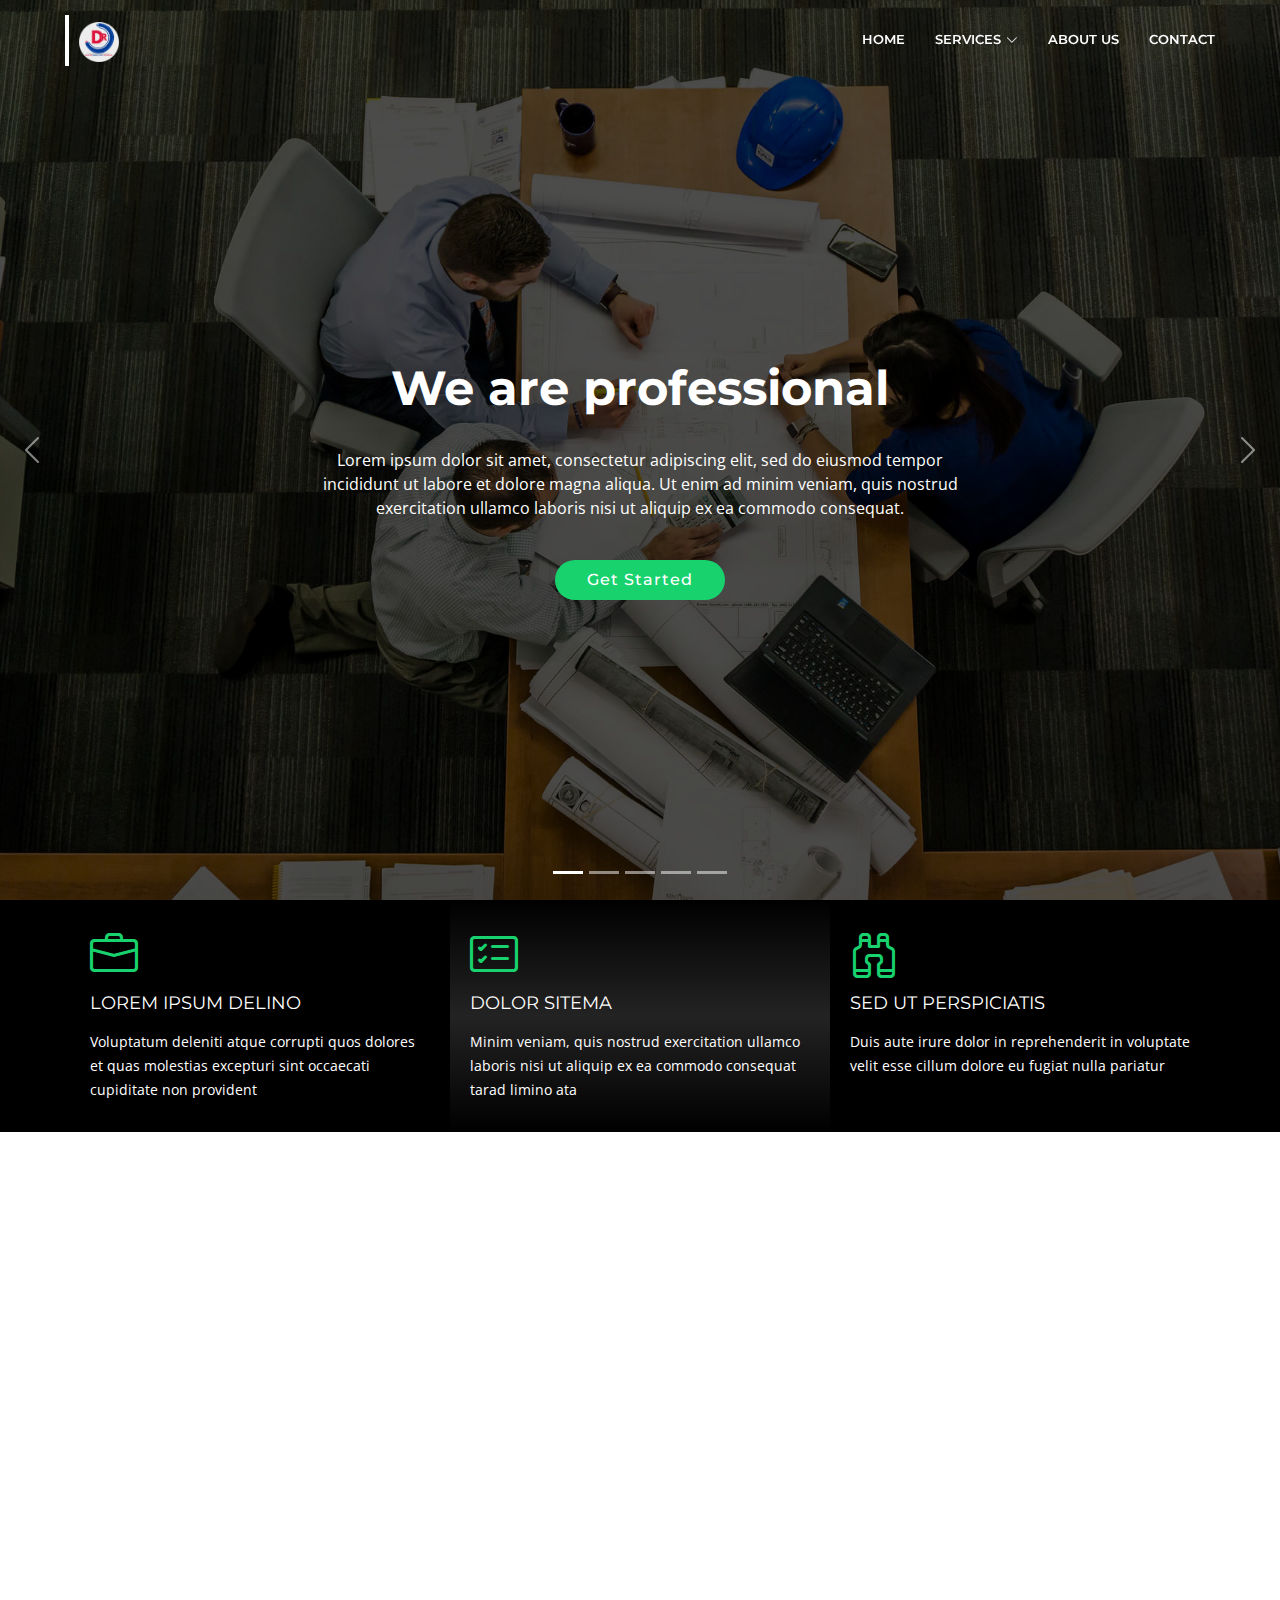
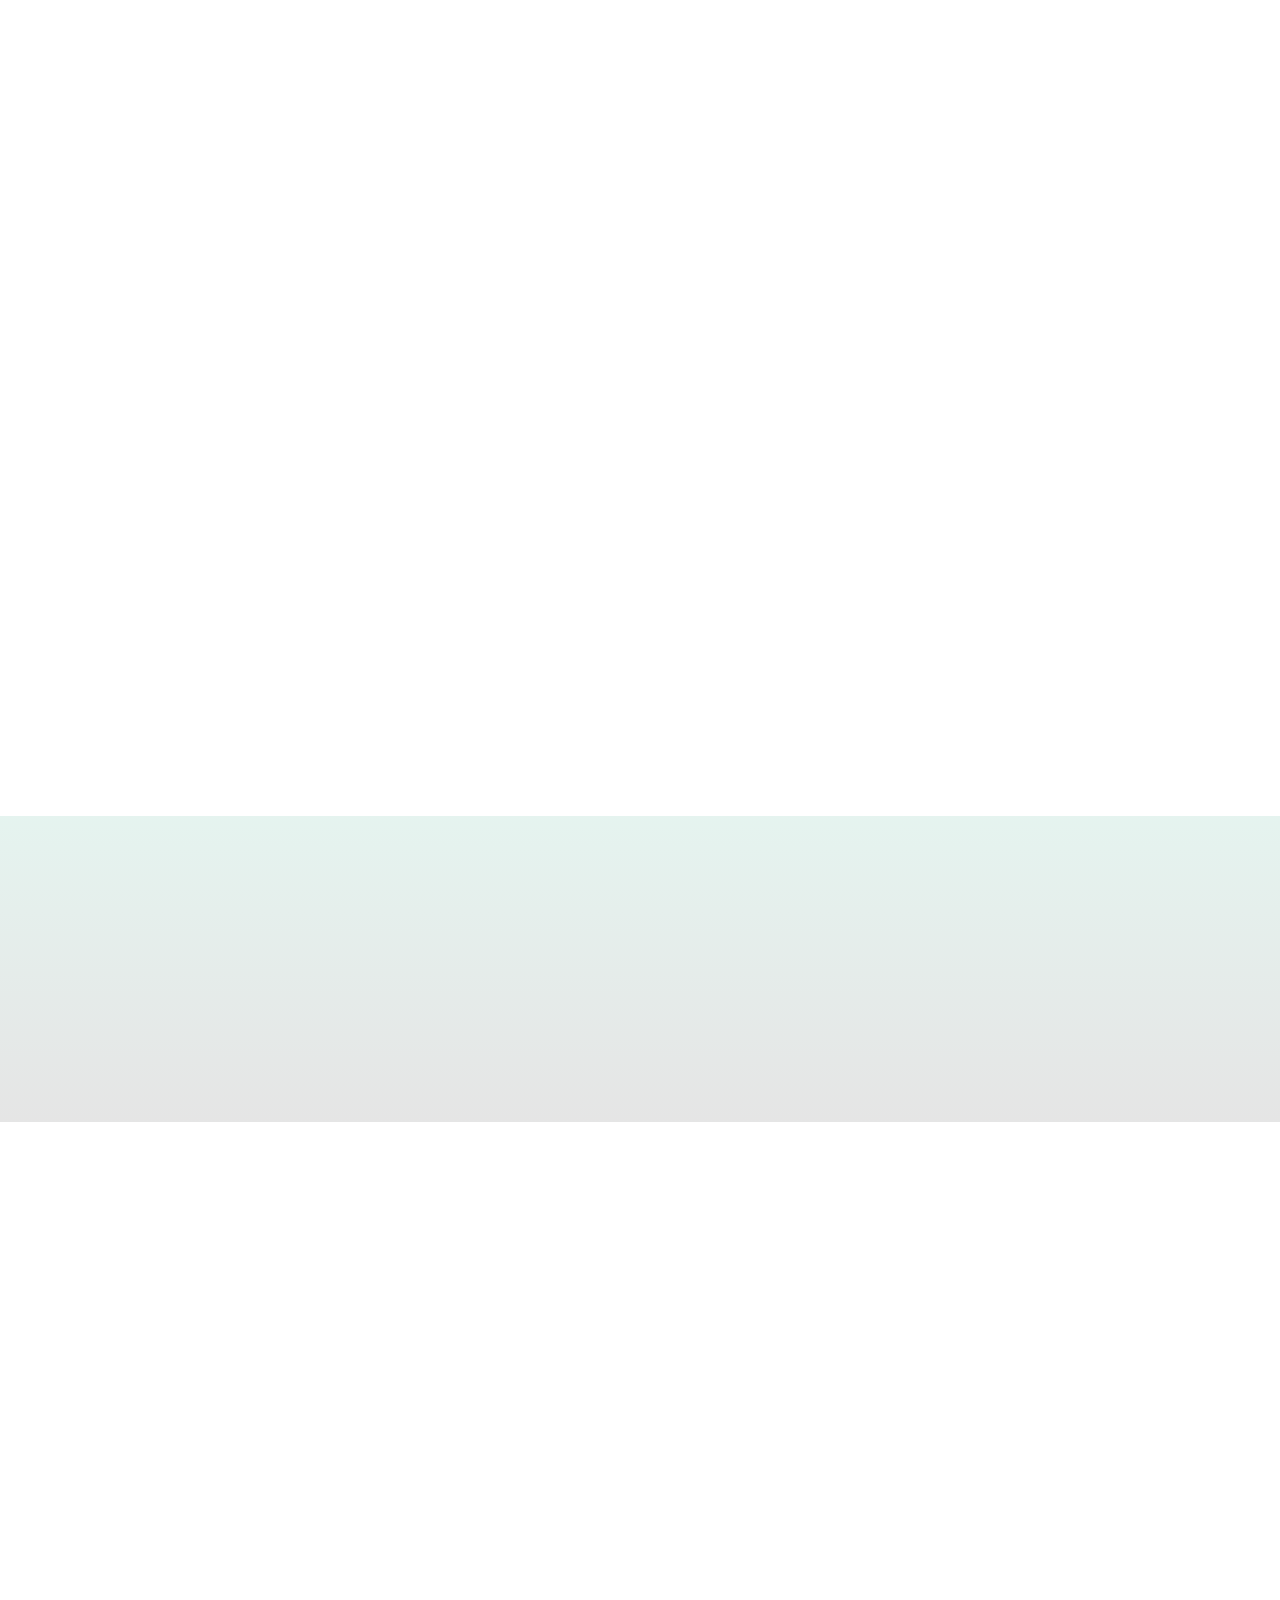
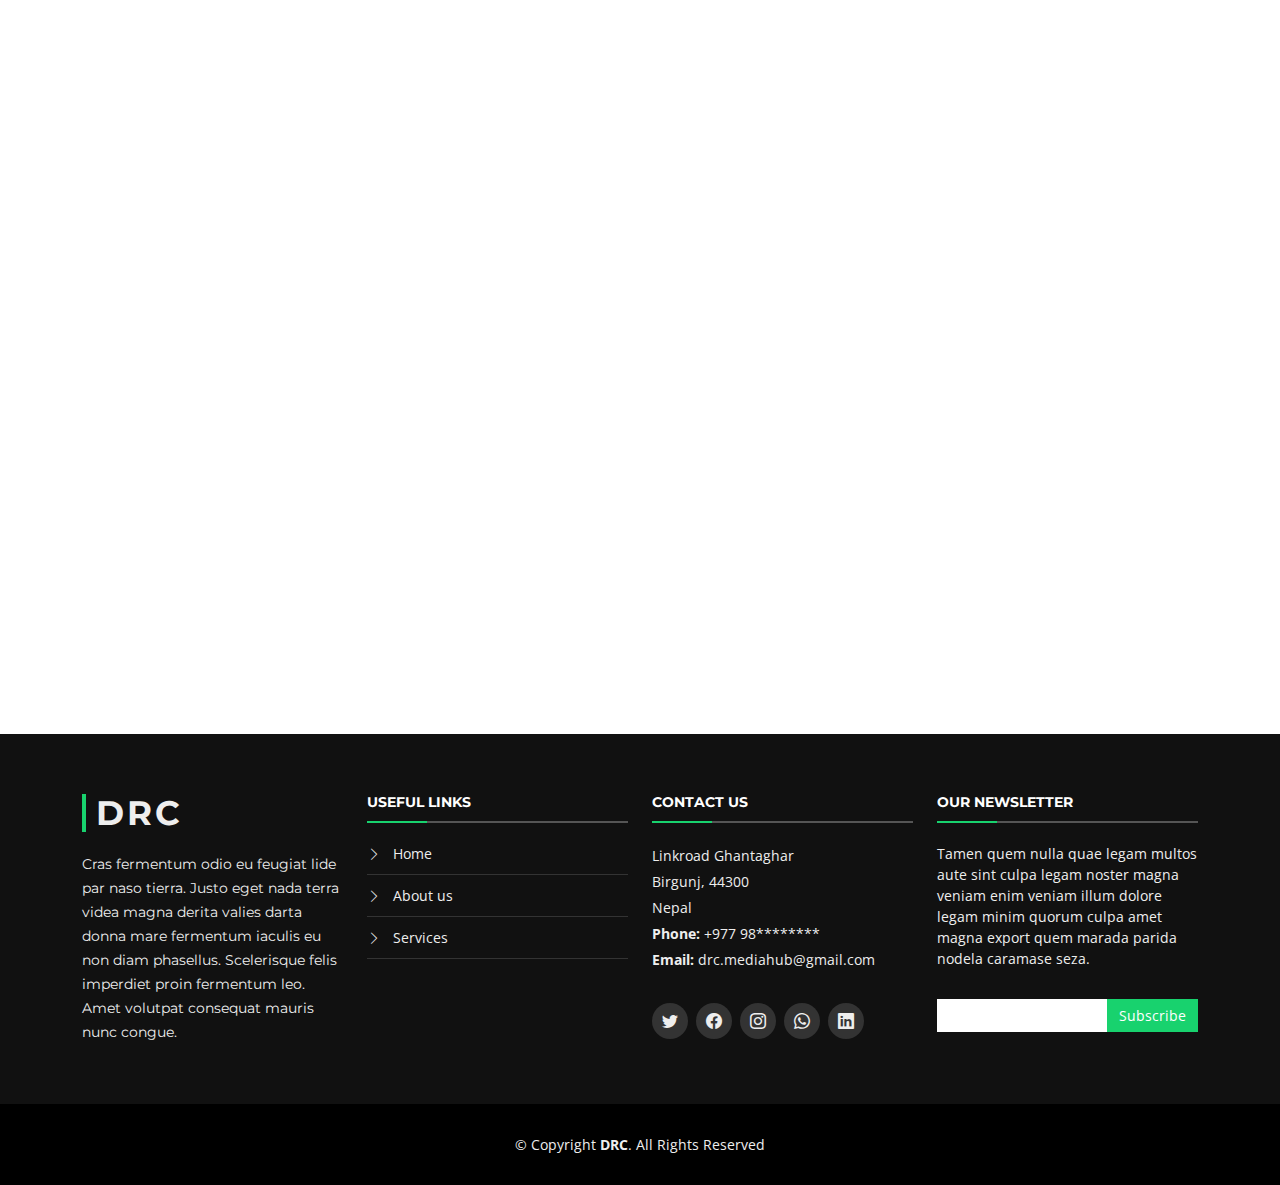
==== index.html @ 274c9d2c "update" ====
<!DOCTYPE html>
<html lang="en">

<head>
  <meta charset="utf-8">
  <meta content="width=device-width, initial-scale=1.0" name="viewport">

  <title>Digital Revolution Creation</title>
  <meta content="" name="description">
  <meta content="" name="keywords">

  <!-- Favicons -->
  <link href="assets/img/favicon.png" rel="icon">
  <link href="assets/img/apple-touch-icon.png" rel="apple-touch-icon">

  <!-- Google Fonts -->
  
  <link href="https://fonts.googleapis.com/css?family=Open+Sans:300,300i,400,400i,700,700i|Montserrat:300,400,500,700" rel="stylesheet">

  <!-- Vendor CSS Files -->
  <link href="assets/vendor/animate.css/animate.min.css" rel="stylesheet">
  <link href="assets/vendor/aos/aos.css" rel="stylesheet">
  <link href="assets/vendor/bootstrap/css/bootstrap.min.css" rel="stylesheet">
  <link href="assets/vendor/bootstrap-icons/bootstrap-icons.css" rel="stylesheet">
  <link href="assets/vendor/boxicons/css/boxicons.min.css" rel="stylesheet">
  <link href="assets/vendor/glightbox/css/glightbox.min.css" rel="stylesheet">
  <link href="assets/vendor/remixicon/remixicon.css" rel="stylesheet">
  <link href="assets/vendor/swiper/swiper-bundle.min.css" rel="stylesheet">

  <!-- Main CSS File -->
  <link href="assets/css/style.css" rel="stylesheet">

</head>

<body>

  <!-- ======= Header ======= -->
  <header id="header" class="fixed-top d-flex align-items-center header-transparent">
    <div class="container-fluid">

      <div class="row justify-content-center align-items-center">
        <div class="col-xl-11 d-flex align-items-center justify-content-between">
          <a href="index.html" class="logo"><img src="assets/img/logo.png" alt="" class="img-fluid"></a>

          <nav id="navbar" class="navbar">
            <ul>
              <li><a href="index.html">Home</a></li>
              <li class="dropdown"><a href="services.html"><span>Services</span> <i class="bi bi-chevron-down"></i></a>
                <ul>
                  <li><a href="Graphic.html">Graphic Designing</a></li>
                  <li><a href="web.html">Web Development</a></li>
                  <li><a href="digital.html">Digital Marketing</a></li>
                  <li><a href="seo.html">SEO</a></li>
                </ul>
              </li>
              <li><a href="about.html">About us</a></li>
              <li><a href="contact.html">Contact</a></li>
            </ul>
            <i class="bi bi-list mobile-nav-toggle"></i>
          </nav><!-- .navbar -->
        </div>
      </div>

    </div>
  </header><!-- End Header -->

  <!-- ======= Hero Section ======= -->
  <section id="hero">
    <div class="hero-container">
      <div id="heroCarousel" class="carousel slide carousel-fade" data-bs-ride="carousel" data-bs-interval="5000">

        <ol id="hero-carousel-indicators" class="carousel-indicators"></ol>

        <div class="carousel-inner" role="listbox">

          <div class="carousel-item active" style="background-image: url(assets/img/hero-carousel/1.jpg)">
            <div class="carousel-container">
              <div class="container">
                <h2 class="animate__animated animate__fadeInDown">We are professional</h2>
                <p class="animate__animated animate__fadeInUp">Lorem ipsum dolor sit amet, consectetur adipiscing elit, sed do eiusmod tempor incididunt ut labore et dolore magna aliqua. Ut enim ad minim veniam, quis nostrud exercitation ullamco laboris nisi ut aliquip ex ea commodo consequat.</p>
                <a href="#featured-services" class="btn-get-started scrollto animate__animated animate__fadeInUp">Get Started</a>
              </div>
            </div>
          </div>

          <div class="carousel-item" style="background-image: url(assets/img/hero-carousel/2.jpg)">
            <div class="carousel-container">
              <div class="container">
                <h2 class="animate__animated animate__fadeInDown">At vero eos et accusamus</h2>
                <p class="animate__animated animate__fadeInUp">Nam libero tempore, cum soluta nobis est eligendi optio cumque nihil impedit quo minus id quod maxime placeat facere possimus, omnis voluptas assumenda est, omnis dolor repellendus. Temporibus autem quibusdam et aut officiis debitis aut.</p>
                <a href="#featured-services" class="btn-get-started scrollto animate__animated animate__fadeInUp">Get Started</a>
              </div>
            </div>
          </div>

          <div class="carousel-item" style="background-image: url(assets/img/hero-carousel/3.jpg)">
            <div class="carousel-container">
              <div class="container">
                <h2 class="animate__animated animate__fadeInDown">Temporibus autem quibusdam</h2>
                <p class="animate__animated animate__fadeInUp">Beatae vitae dicta sunt explicabo. Nemo enim ipsam voluptatem quia voluptas sit aspernatur aut odit aut fugit, sed quia consequuntur magni dolores eos qui ratione voluptatem sequi nesciunt omnis iste natus error sit voluptatem accusantium.</p>
                <a href="#featured-services" class="btn-get-started scrollto animate__animated animate__fadeInUp">Get Started</a>
              </div>
            </div>
          </div>

          <div class="carousel-item" style="background-image: url(assets/img/hero-carousel/4.jpg)">
            <div class="carousel-container">
              <div class="container">
                <h2 class="animate__animated animate__fadeInDown">Nam libero tempore</h2>
                <p class="animate__animated animate__fadeInUp">Neque porro quisquam est, qui dolorem ipsum quia dolor sit amet, consectetur, adipisci velit, sed quia non numquam eius modi tempora incidunt ut labore et dolore magnam aliquam quaerat voluptatem. Ut enim ad minima veniam, quis nostrum.</p>
                <a href="#featured-services" class="btn-get-started scrollto animate__animated animate__fadeInUp">Get Started</a>
              </div>
            </div>
          </div>

          <div class="carousel-item" style="background-image: url(assets/img/hero-carousel/5.jpg)">
            <div class="carousel-container">
              <div class="container">
                <h2 class="animate__animated animate__fadeInDown">Magnam aliquam quaerat</h2>
                <p class="animate__animated animate__fadeInUp">Lorem ipsum dolor sit amet, consectetur adipiscing elit, sed do eiusmod tempor incididunt ut labore et dolore magna aliqua. Ut enim ad minim veniam, quis nostrud exercitation ullamco laboris nisi ut aliquip ex ea commodo consequat.</p>
                <a href="#featured-services" class="btn-get-started scrollto animate__animated animate__fadeInUp">Get Started</a>
              </div>
            </div>
          </div>

        </div>

        <a class="carousel-control-prev" href="#heroCarousel" role="button" data-bs-slide="prev">
          <span class="carousel-control-prev-icon bi bi-chevron-left" aria-hidden="true"></span>
        </a>

        <a class="carousel-control-next" href="#heroCarousel" role="button" data-bs-slide="next">
          <span class="carousel-control-next-icon bi bi-chevron-right" aria-hidden="true"></span>
        </a>

      </div>
    </div>
  </section><!-- End Hero Section -->

  <main id="main">

    <!-- ======= Featured Services Section Section ======= -->
    <section id="featured-services">
      <div class="container">
        <div class="row">

          <div class="col-lg-4 box">
            <i class="bi bi-briefcase"></i>
            <h4 class="title"><a href="">Lorem Ipsum Delino</a></h4>
            <p class="description">Voluptatum deleniti atque corrupti quos dolores et quas molestias excepturi sint occaecati cupiditate non provident</p>
          </div>

          <div class="col-lg-4 box box-bg">
            <i class="bi bi-card-checklist"></i>
            <h4 class="title"><a href="">Dolor Sitema</a></h4>
            <p class="description">Minim veniam, quis nostrud exercitation ullamco laboris nisi ut aliquip ex ea commodo consequat tarad limino ata</p>
          </div>

          <div class="col-lg-4 box">
            <i class="bi bi-binoculars"></i>
            <h4 class="title"><a href="">Sed ut perspiciatis</a></h4>
            <p class="description">Duis aute irure dolor in reprehenderit in voluptate velit esse cillum dolore eu fugiat nulla pariatur</p>
          </div>

        </div>
      </div>
    </section><!-- End Featured Services Section -->

 <!-- ======= Services Section ======= -->
 <section id="services">
  <div class="container" data-aos="fade-up">

    <header class="section-header wow fadeInUp">
      <h3>Services</h3>
      <p>Laudem latine persequeris id sed, ex fabulas delectus quo. No vel partiendo abhorreant vituperatoribus, ad pro quaestio laboramus. Ei ubique vivendum pro. At ius nisl accusam lorenta zanos paradigno tridexa panatarel.</p>
    </header>

    <div class="row">

      <div class="col-lg-4 col-md-6 box" data-aos="fade-up" data-aos-delay="100">
        <div class="icon"><i class="bi bi-briefcase"></i></div>
        <h4 class="title"><a href="">Lorem Ipsum</a></h4>
        <p class="description">Voluptatum deleniti atque corrupti quos dolores et quas molestias excepturi sint occaecati cupiditate non provident</p>
      </div>
      <div class="col-lg-4 col-md-6 box" data-aos="fade-up" data-aos-delay="200">
        <div class="icon"><i class="bi bi-card-checklist"></i></div>
        <h4 class="title"><a href="">Dolor Sitema</a></h4>
        <p class="description">Minim veniam, quis nostrud exercitation ullamco laboris nisi ut aliquip ex ea commodo consequat tarad limino ata</p>
      </div>
      <div class="col-lg-4 col-md-6 box" data-aos="fade-up" data-aos-delay="300">
        <div class="icon"><i class="bi bi-bar-chart"></i></div>
        <h4 class="title"><a href="">Sed ut perspiciatis</a></h4>
        <p class="description">Duis aute irure dolor in reprehenderit in voluptate velit esse cillum dolore eu fugiat nulla pariatur</p>
      </div>
      <div class="col-lg-4 col-md-6 box" data-aos="fade-up" data-aos-delay="200">
        <div class="icon"><i class="bi bi-binoculars"></i></div>
        <h4 class="title"><a href="">Magni Dolores</a></h4>
        <p class="description">Excepteur sint occaecat cupidatat non proident, sunt in culpa qui officia deserunt mollit anim id est laborum</p>
      </div>
      <div class="col-lg-4 col-md-6 box" data-aos="fade-up" data-aos-delay="300">
        <div class="icon"><i class="bi bi-brightness-high"></i></div>
        <h4 class="title"><a href="">Nemo Enim</a></h4>
        <p class="description">At vero eos et accusamus et iusto odio dignissimos ducimus qui blanditiis praesentium voluptatum deleniti atque</p>
      </div>
      <div class="col-lg-4 col-md-6 box" data-aos="fade-up" data-aos-delay="400">
        <div class="icon"><i class="bi bi-calendar4-week"></i></div>
        <h4 class="title"><a href="">Eiusmod Tempor</a></h4>
        <p class="description">Et harum quidem rerum facilis est et expedita distinctio. Nam libero tempore, cum soluta nobis est eligendi</p>
      </div>

    </div>

  </div>
</section><!-- End Services Section -->

    <!-- ======= About Us Section ======= -->
    <section id="about">
      <div class="container" data-aos="fade-up">

        <header class="section-header">
          <h3>About Us</h3>
          <p>Lorem ipsum dolor sit amet, consectetur adipiscing elit, sed do eiusmod tempor incididunt ut labore et dolore magna aliqua. Ut enim ad minim veniam, quis nostrud exercitation ullamco laboris nisi ut aliquip ex ea commodo consequat.</p>
        </header>

        <div class="row about-cols">

          <div class="col-md-4" data-aos="fade-up" data-aos-delay="100">
            <div class="about-col">
              <div class="img">
                <img src="assets/img/about-mission.jpg" alt="" class="img-fluid">
                <div class="icon"><i class="bi bi-bar-chart"></i></div>
              </div>
              <h2 class="title"><a href="#">Our Mission</a></h2>
              <p>
                Lorem ipsum dolor sit amet, consectetur elit, sed do eiusmod tempor ut labore et dolore magna aliqua. Ut enim ad minim veniam, quis nostrud exercitation ullamco laboris nisi ut aliquip ex ea commodo consequat.
              </p>
            </div>
          </div>

          <div class="col-md-4" data-aos="fade-up" data-aos-delay="200">
            <div class="about-col">
              <div class="img">
                <img src="assets/img/about-plan.jpg" alt="" class="img-fluid">
                <div class="icon"><i class="bi bi-brightness-high"></i></div>
              </div>
              <h2 class="title"><a href="#">Our Plan</a></h2>
              <p>
                Sed ut perspiciatis unde omnis iste natus error sit voluptatem doloremque laudantium, totam rem aperiam, eaque ipsa quae ab illo inventore veritatis et quasi architecto beatae vitae dicta sunt explicabo.
              </p>
            </div>
          </div>

          <div class="col-md-4" data-aos="fade-up" data-aos-delay="300">
            <div class="about-col">
              <div class="img">
                <img src="assets/img/about-vision.jpg" alt="" class="img-fluid">
                <div class="icon"><i class="bi bi-calendar4-week"></i></div>
              </div>
              <h2 class="title"><a href="#">Our Vision</a></h2>
              <p>
                Nemo enim ipsam voluptatem quia voluptas sit aut odit aut fugit, sed quia magni dolores eos qui ratione voluptatem sequi nesciunt Neque porro quisquam est, qui dolorem ipsum quia dolor sit amet.
              </p>
            </div>
          </div>

        </div>

      </div>
    </section><!-- End About Us Section -->


    <!-- ======= Call To Action Section ======= -->
    <section id="call-to-action">
      <div class="container text-center" data-aos="zoom-in">
        <h3>Call To Action</h3>
        <p> Duis aute irure dolor in reprehenderit in voluptate velit esse cillum dolore eu fugiat nulla pariatur. Excepteur sint occaecat cupidatat non proident, sunt in culpa qui officia deserunt mollit anim id est laborum.</p>
        <a class="cta-btn" href="#footer">Call To Action</a>
      </div>
    </section><!-- End Call To Action Section -->

  <!-- ======= Platform We work on ======= -->
    <section id="clients">
      <div class="container" data-aos="zoom-in">

        <header class="section-header">
          <h3>Platforms We Work on</h3>
        </header>

        <div class="clients-slider swiper">
          <div class="swiper-wrapper align-items-center">
            <div class="swiper-slide"><img src="assets/img/clients/client-1.png" class="img-fluid" alt=""></div>
            <div class="swiper-slide"><img src="assets/img/clients/client-2.png" class="img-fluid" alt=""></div>
            <div class="swiper-slide"><img src="assets/img/clients/client-3.png" class="img-fluid" alt=""></div>
            <div class="swiper-slide"><img src="assets/img/clients/client-4.png" class="img-fluid" alt=""></div>
            <div class="swiper-slide"><img src="assets/img/clients/client-5.png" class="img-fluid" alt=""></div>
            <div class="swiper-slide"><img src="assets/img/clients/client-6.png" class="img-fluid" alt=""></div>
            <div class="swiper-slide"><img src="assets/img/clients/client-7.png" class="img-fluid" alt=""></div>
            <div class="swiper-slide"><img src="assets/img/clients/client-8.png" class="img-fluid" alt=""></div>
          </div>
          <div class="swiper-pagination"></div>
        </div>

      </div>
    </section><!-- End Platform We work on -->

  
 <!-- ======= Contact Section ======= -->
 <section id="contact" class="contact">
  <div class="container" data-aos="fade-up">

    <div class="section-header">
      <h3>Contact</h3>
      <p>Magnam dolores commodi suscipit. Necessitatibus eius consequatur ex aliquid fuga eum quidem. Sit sint consectetur velit. Quisquam quos quisquam cupiditate. Et nemo qui impedit suscipit alias ea. Quia fugiat sit in iste officiis commodi quidem hic quas.</p>
    </div>

    <div class="row">

      <div class="col-lg-5 d-flex align-items-stretch">
        <div class="info">
          <div class="address">
            <i class="bi bi-geo-alt"></i>
            <h4>Location:</h4>
            <p>A108 Adam Street, New York, NY 535022</p>
          </div>

          <div class="email">
            <i class="bi bi-envelope"></i>
            <h4>Email:</h4>
            <p>info@example.com</p>
          </div>

          <div class="phone">
            <i class="bi bi-phone"></i>
            <h4>Call:</h4>
            <p>+1 5589 55488 55s</p>
          </div>

          <iframe src="https://maps.google.com/maps?q=birgunj&t=&z=13&ie=UTF8&iwloc=&output=embed" frameborder="0" style="border:0; width: 100%; height: 290px;" allowfullscreen></iframe>
        </div>

      </div>

      <div class="col-lg-7 mt-5 mt-lg-0 d-flex align-items-stretch">
        <form action="forms/contact.php" method="post" role="form" class="php-email-form">
          <div class="row">
            <div class="form-group col-md-6">
              <label for="name">Your Name</label>
              <input type="text" name="name" class="form-control" id="name" required>
            </div>
            <div class="form-group col-md-6">
              <label for="name">Your Email</label>
              <input type="email" class="form-control" name="email" id="email" required>
            </div>
          </div>
          <div class="form-group">
            <label for="name">Subject</label>
            <input type="text" class="form-control" name="subject" id="subject" required>
          </div>
          <div class="form-group">
            <label for="name">Message</label>
            <textarea class="form-control" name="message" rows="10" required></textarea>
          </div>
          <div class="my-3">
            <div class="loading">Loading</div>
            <div class="error-message"></div>
            <div class="sent-message">Your message has been sent. Thank you!</div>
          </div>
          <div class="text-center"><button type="submit">Send Message</button></div>
        </form>
      </div>

    </div>

  </div>
</section><!-- End Contact Section -->
  </main><!-- End #main -->

  <!-- ======= Footer ======= -->
  <footer id="footer">
    <div class="footer-top">
      <div class="container">
        <div class="row">

          <div class="col-lg-3 col-md-6 footer-info">
            <h3>DRC</h3>
            <p>Cras fermentum odio eu feugiat lide par naso tierra. Justo eget nada terra videa magna derita valies darta donna mare fermentum iaculis eu non diam phasellus. Scelerisque felis imperdiet proin fermentum leo. Amet volutpat consequat mauris nunc congue.</p>
          </div>

          <div class="col-lg-3 col-md-6 footer-links">
            <h4>Useful Links</h4>
            <ul>
              <li><i class="bi bi-chevron-right"></i> <a href="#">Home</a></li>
              <li><i class="bi bi-chevron-right"></i> <a href="#">About us</a></li>
              <li><i class="bi bi-chevron-right"></i> <a href="#">Services</a></li>
            </ul>
          </div>

          <div class="col-lg-3 col-md-6 footer-contact">
            <h4>Contact Us</h4>
            <p>
              Linkroad Ghantaghar <br>
              Birgunj,  44300<br>
              Nepal <br>
              <strong>Phone:</strong> +977 98********<br>
              <strong>Email:</strong> drc.mediahub@gmail.com<br>
            </p>

            <div class="social-links">
              <a href="#" class="twitter"><i class="bi bi-twitter"></i></a>
              <a href="#" class="facebook"><i class="bi bi-facebook"></i></a>
              <a href="#" class="instagram"><i class="bi bi-instagram"></i></a>
              <a href="#" class="whatsapp"><i class="bi bi-whatsapp"></i></a>
              <a href="#" class="linkedin"><i class="bi bi-linkedin"></i></a>
            </div>

          </div>

          <div class="col-lg-3 col-md-6 footer-newsletter">
            <h4>Our Newsletter</h4>
            <p>Tamen quem nulla quae legam multos aute sint culpa legam noster magna veniam enim veniam illum dolore legam minim quorum culpa amet magna export quem marada parida nodela caramase seza.</p>
            <form action="" method="post">
              <input type="email" name="email"><input type="submit" value="Subscribe">
            </form>
          </div>

        </div>
      </div>
    </div>

    <div class="container">
      <div class="copyright">
        &copy; Copyright <strong>DRC</strong>. All Rights Reserved
      </div>
    </div>
  </footer><!-- End Footer -->

  <a href="#" class="back-to-top d-flex align-items-center justify-content-center"><i class="bi bi-arrow-up-short"></i></a>
  <!-- Uncomment below i you want to use a preloader -->
  <!-- <div id="preloader"></div> -->

  <!-- Vendor JS Files -->
  <script src="assets/vendor/purecounter/purecounter.js"></script>
  <script src="assets/vendor/aos/aos.js"></script>
  <script src="assets/vendor/bootstrap/js/bootstrap.bundle.min.js"></script>
  <script src="assets/vendor/glightbox/js/glightbox.min.js"></script>
  <script src="assets/vendor/isotope-layout/isotope.pkgd.min.js"></script>
  <script src="assets/vendor/swiper/swiper-bundle.min.js"></script>
  <script src="assets/vendor/waypoints/noframework.waypoints.js"></script>
  <script src="assets/vendor/php-email-form/validate.js"></script>

  <!--  Main JS File -->
  <script src="assets/js/main.js"></script>

</body>

</html>
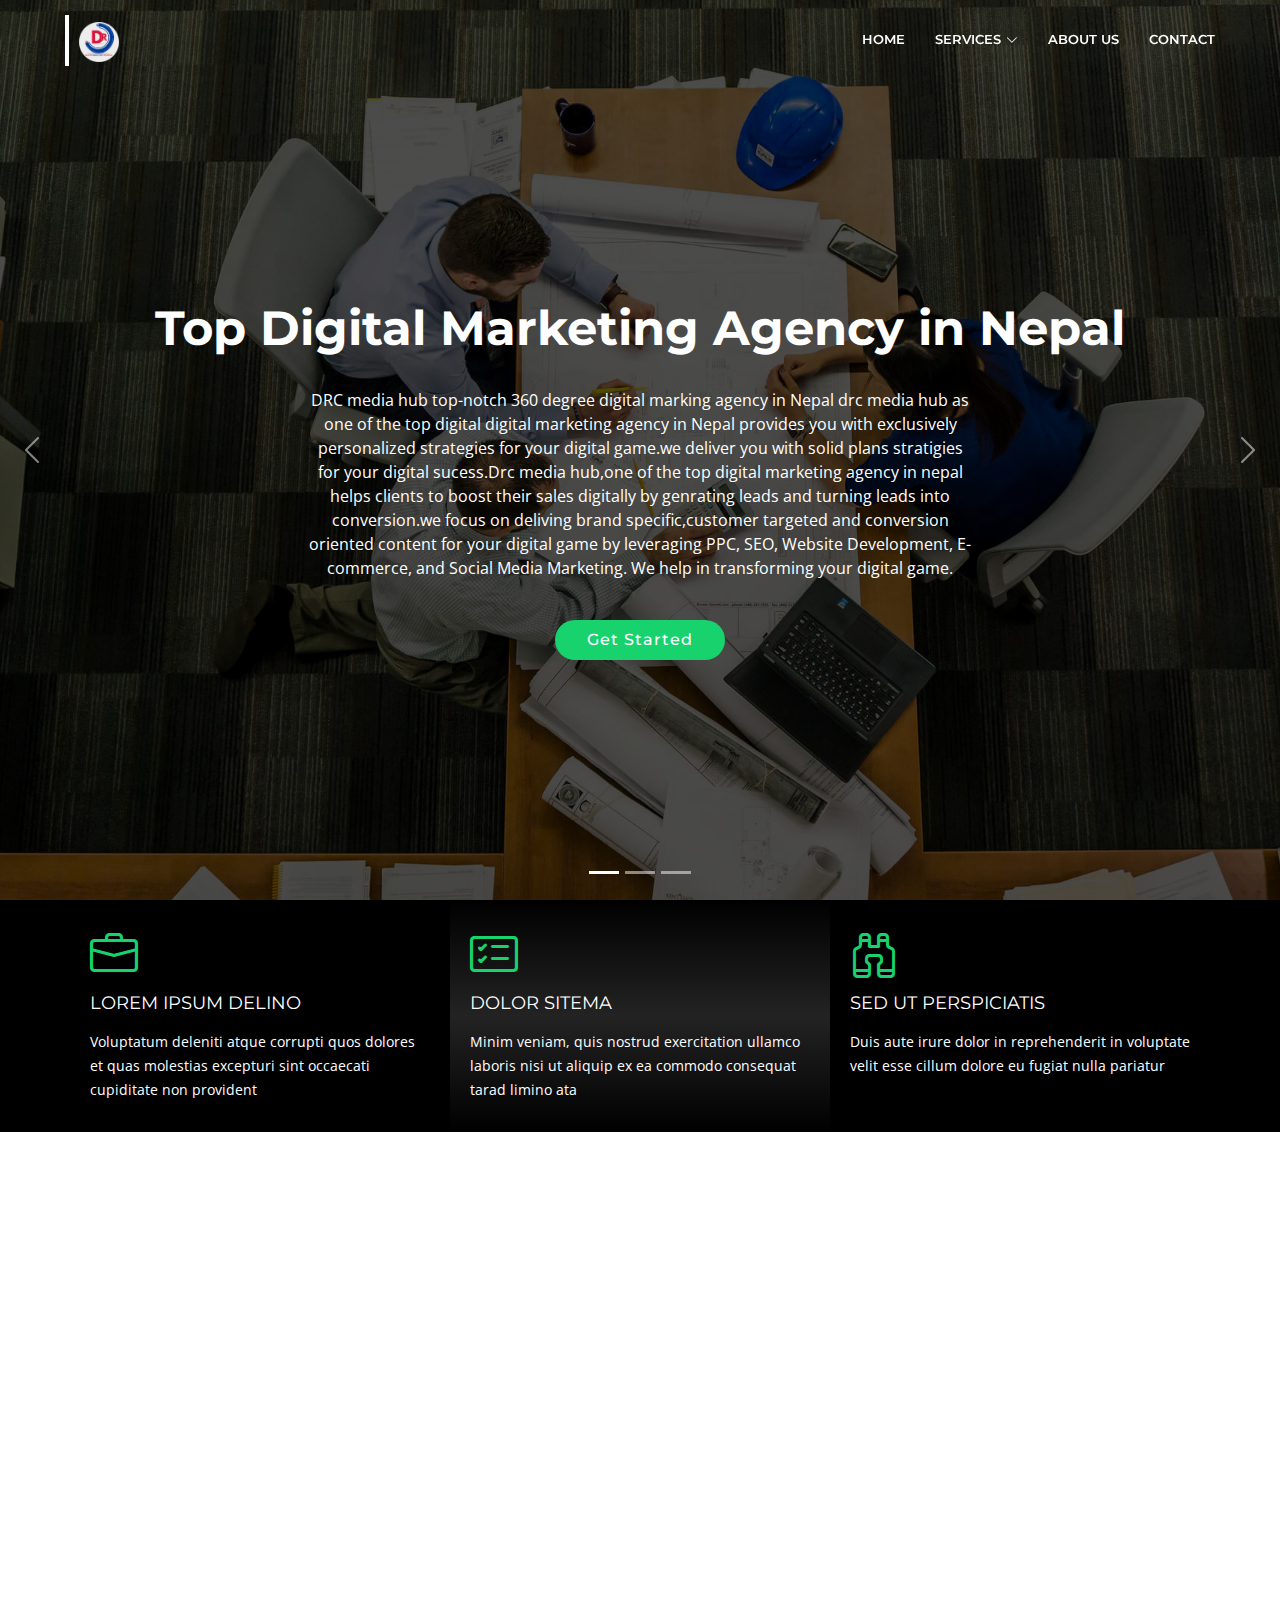
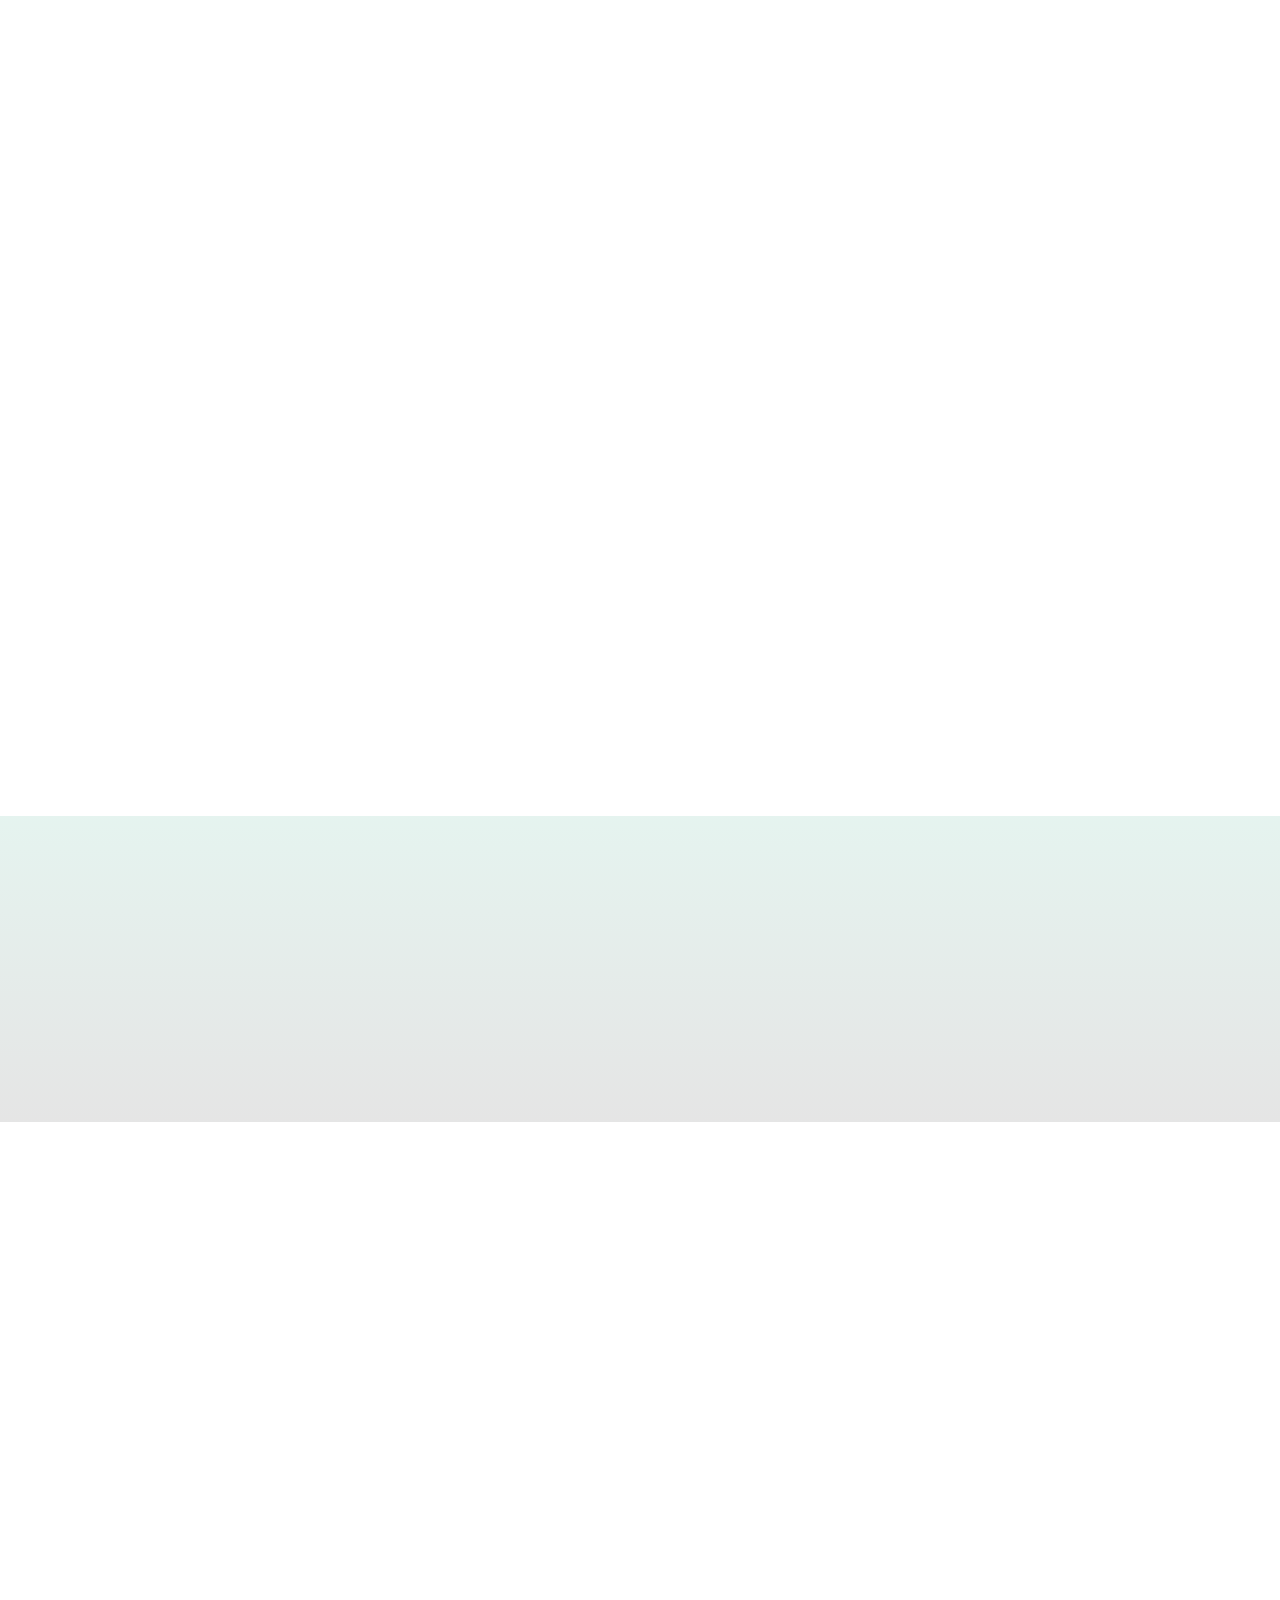
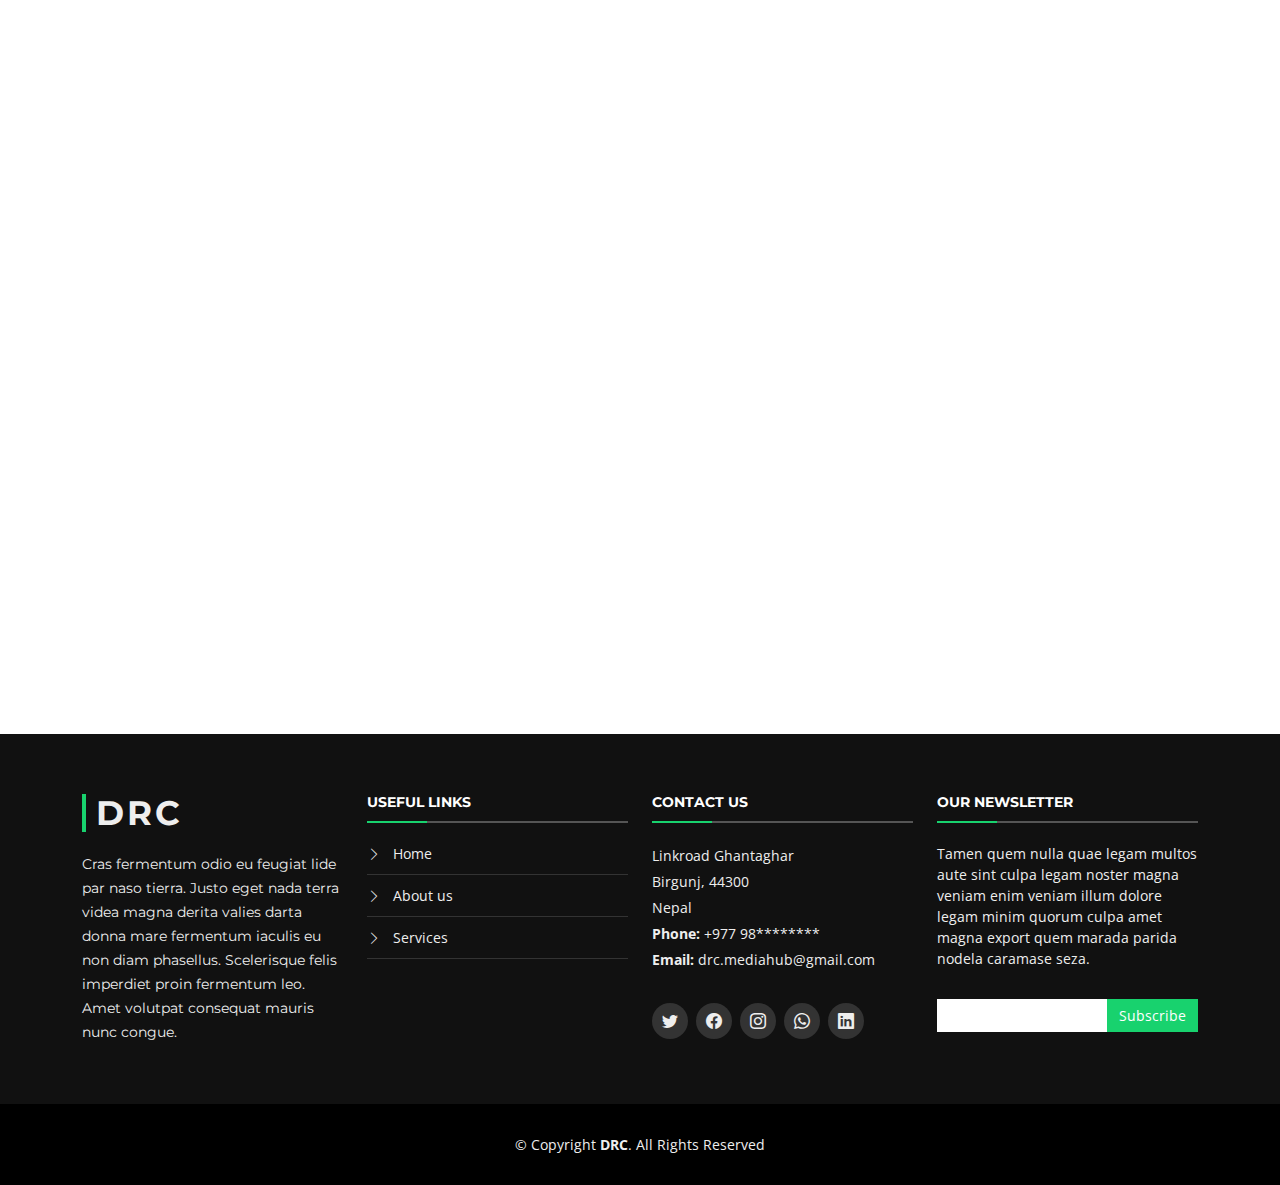
==== commit c2a6742c: "update" ====
--- a/index.html
+++ b/index.html
@@ -76,8 +76,8 @@
           <div class="carousel-item active" style="background-image: url(assets/img/hero-carousel/1.jpg)">
             <div class="carousel-container">
               <div class="container">
-                <h2 class="animate__animated animate__fadeInDown">We are professional</h2>
-                <p class="animate__animated animate__fadeInUp">Lorem ipsum dolor sit amet, consectetur adipiscing elit, sed do eiusmod tempor incididunt ut labore et dolore magna aliqua. Ut enim ad minim veniam, quis nostrud exercitation ullamco laboris nisi ut aliquip ex ea commodo consequat.</p>
+                <h2 class="animate__animated animate__fadeInDown">Top Digital Marketing Agency in Nepal</h2>
+                <p class="animate__animated animate__fadeInUp">DRC media hub top-notch 360 degree digital marking agency in Nepal drc media hub as one of the top digital digital marketing agency in Nepal provides you with exclusively personalized strategies for your digital game.we deliver you with solid plans stratigies for your digital sucess.Drc media hub,one of the top digital marketing agency in nepal helps clients to boost their sales digitally by genrating leads and turning leads into conversion.we focus on deliving brand specific,customer targeted and conversion oriented content for your digital game by leveraging PPC, SEO, Website Development, E-commerce, and Social Media Marketing. We help in transforming your digital game.</p>
                 <a href="#featured-services" class="btn-get-started scrollto animate__animated animate__fadeInUp">Get Started</a>
               </div>
             </div>
@@ -102,27 +102,6 @@
               </div>
             </div>
           </div>
-
-          <div class="carousel-item" style="background-image: url(assets/img/hero-carousel/4.jpg)">
-            <div class="carousel-container">
-              <div class="container">
-                <h2 class="animate__animated animate__fadeInDown">Nam libero tempore</h2>
-                <p class="animate__animated animate__fadeInUp">Neque porro quisquam est, qui dolorem ipsum quia dolor sit amet, consectetur, adipisci velit, sed quia non numquam eius modi tempora incidunt ut labore et dolore magnam aliquam quaerat voluptatem. Ut enim ad minima veniam, quis nostrum.</p>
-                <a href="#featured-services" class="btn-get-started scrollto animate__animated animate__fadeInUp">Get Started</a>
-              </div>
-            </div>
-          </div>
-
-          <div class="carousel-item" style="background-image: url(assets/img/hero-carousel/5.jpg)">
-            <div class="carousel-container">
-              <div class="container">
-                <h2 class="animate__animated animate__fadeInDown">Magnam aliquam quaerat</h2>
-                <p class="animate__animated animate__fadeInUp">Lorem ipsum dolor sit amet, consectetur adipiscing elit, sed do eiusmod tempor incididunt ut labore et dolore magna aliqua. Ut enim ad minim veniam, quis nostrud exercitation ullamco laboris nisi ut aliquip ex ea commodo consequat.</p>
-                <a href="#featured-services" class="btn-get-started scrollto animate__animated animate__fadeInUp">Get Started</a>
-              </div>
-            </div>
-          </div>
-
         </div>
 
         <a class="carousel-control-prev" href="#heroCarousel" role="button" data-bs-slide="prev">
@@ -179,8 +158,8 @@
 
       <div class="col-lg-4 col-md-6 box" data-aos="fade-up" data-aos-delay="100">
         <div class="icon"><i class="bi bi-briefcase"></i></div>
-        <h4 class="title"><a href="">Lorem Ipsum</a></h4>
-        <p class="description">Voluptatum deleniti atque corrupti quos dolores et quas molestias excepturi sint occaecati cupiditate non provident</p>
+        <h4 class="title"><a href="">social media marketing</a></h4>
+        <p class="description">we create and manage top notch social media marketing campaings that your audience cant get scroll past.</p>
       </div>
       <div class="col-lg-4 col-md-6 box" data-aos="fade-up" data-aos-delay="200">
         <div class="icon"><i class="bi bi-card-checklist"></i></div>
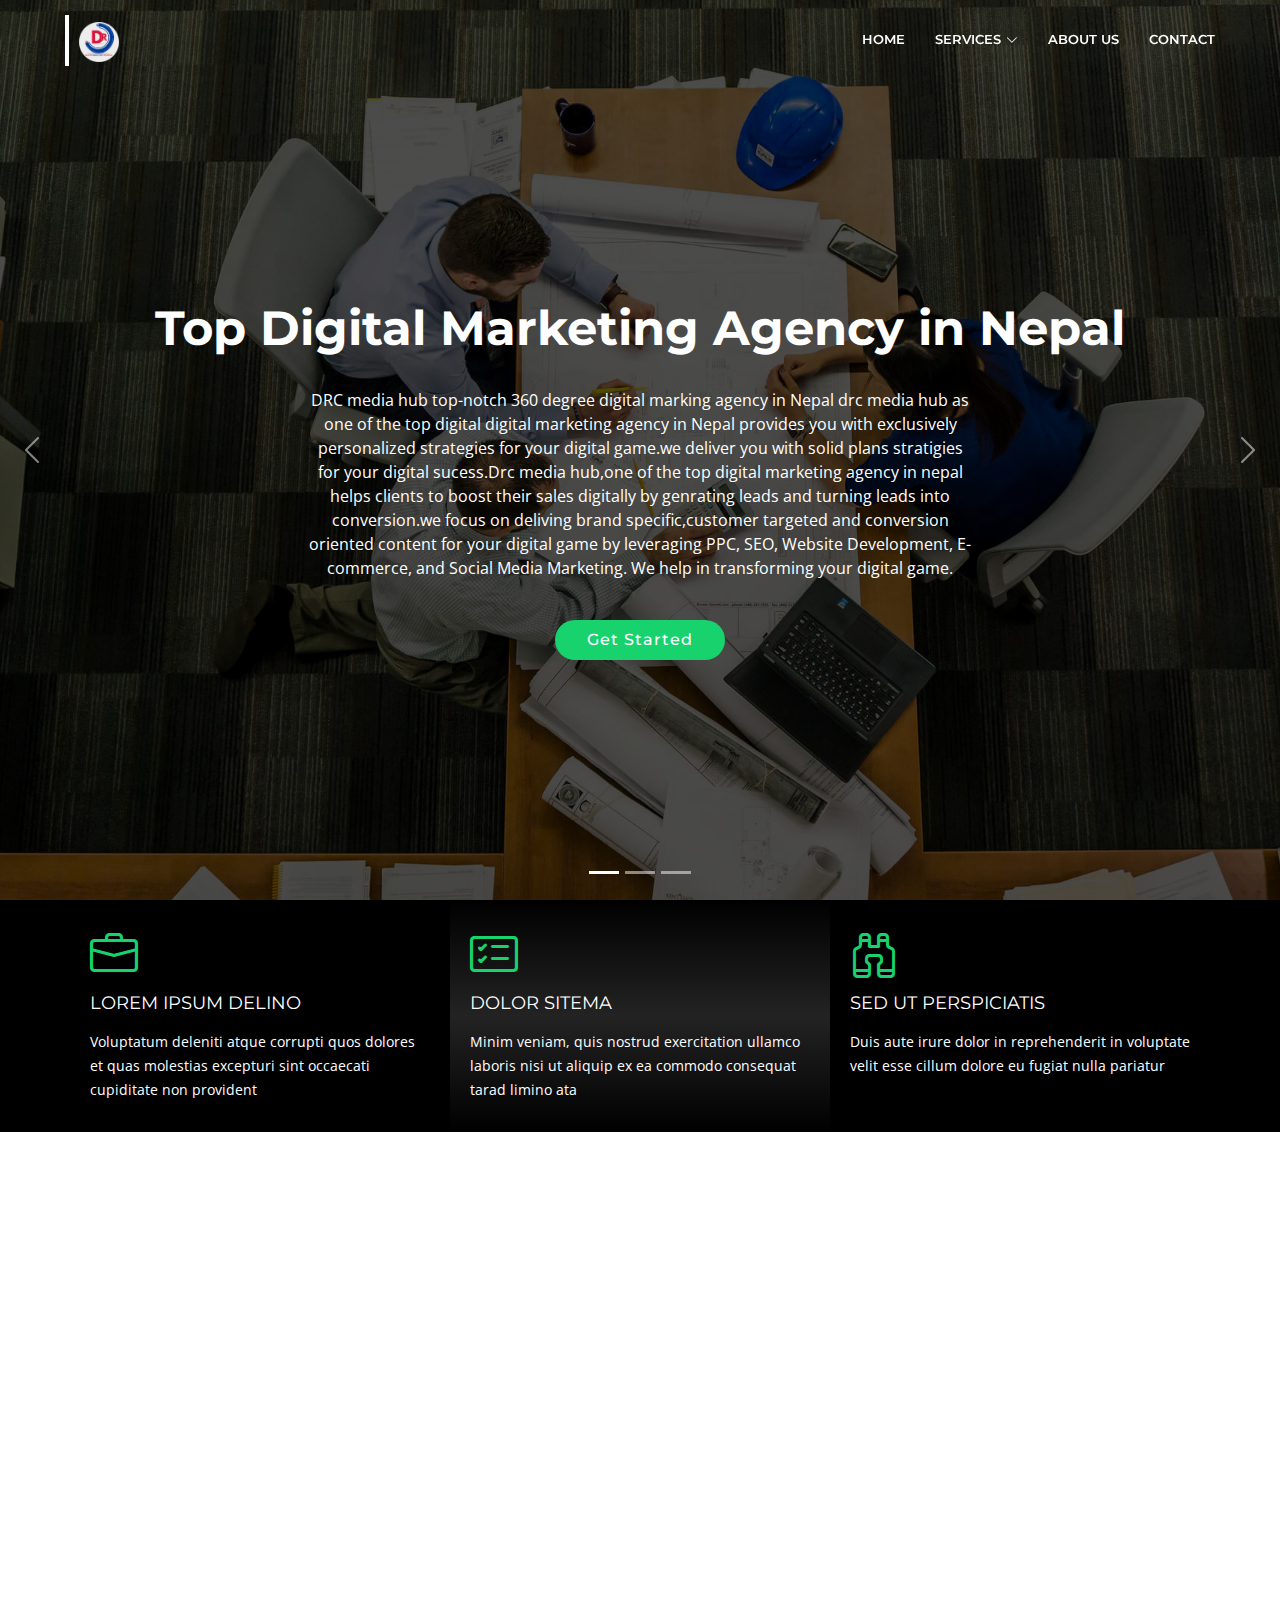
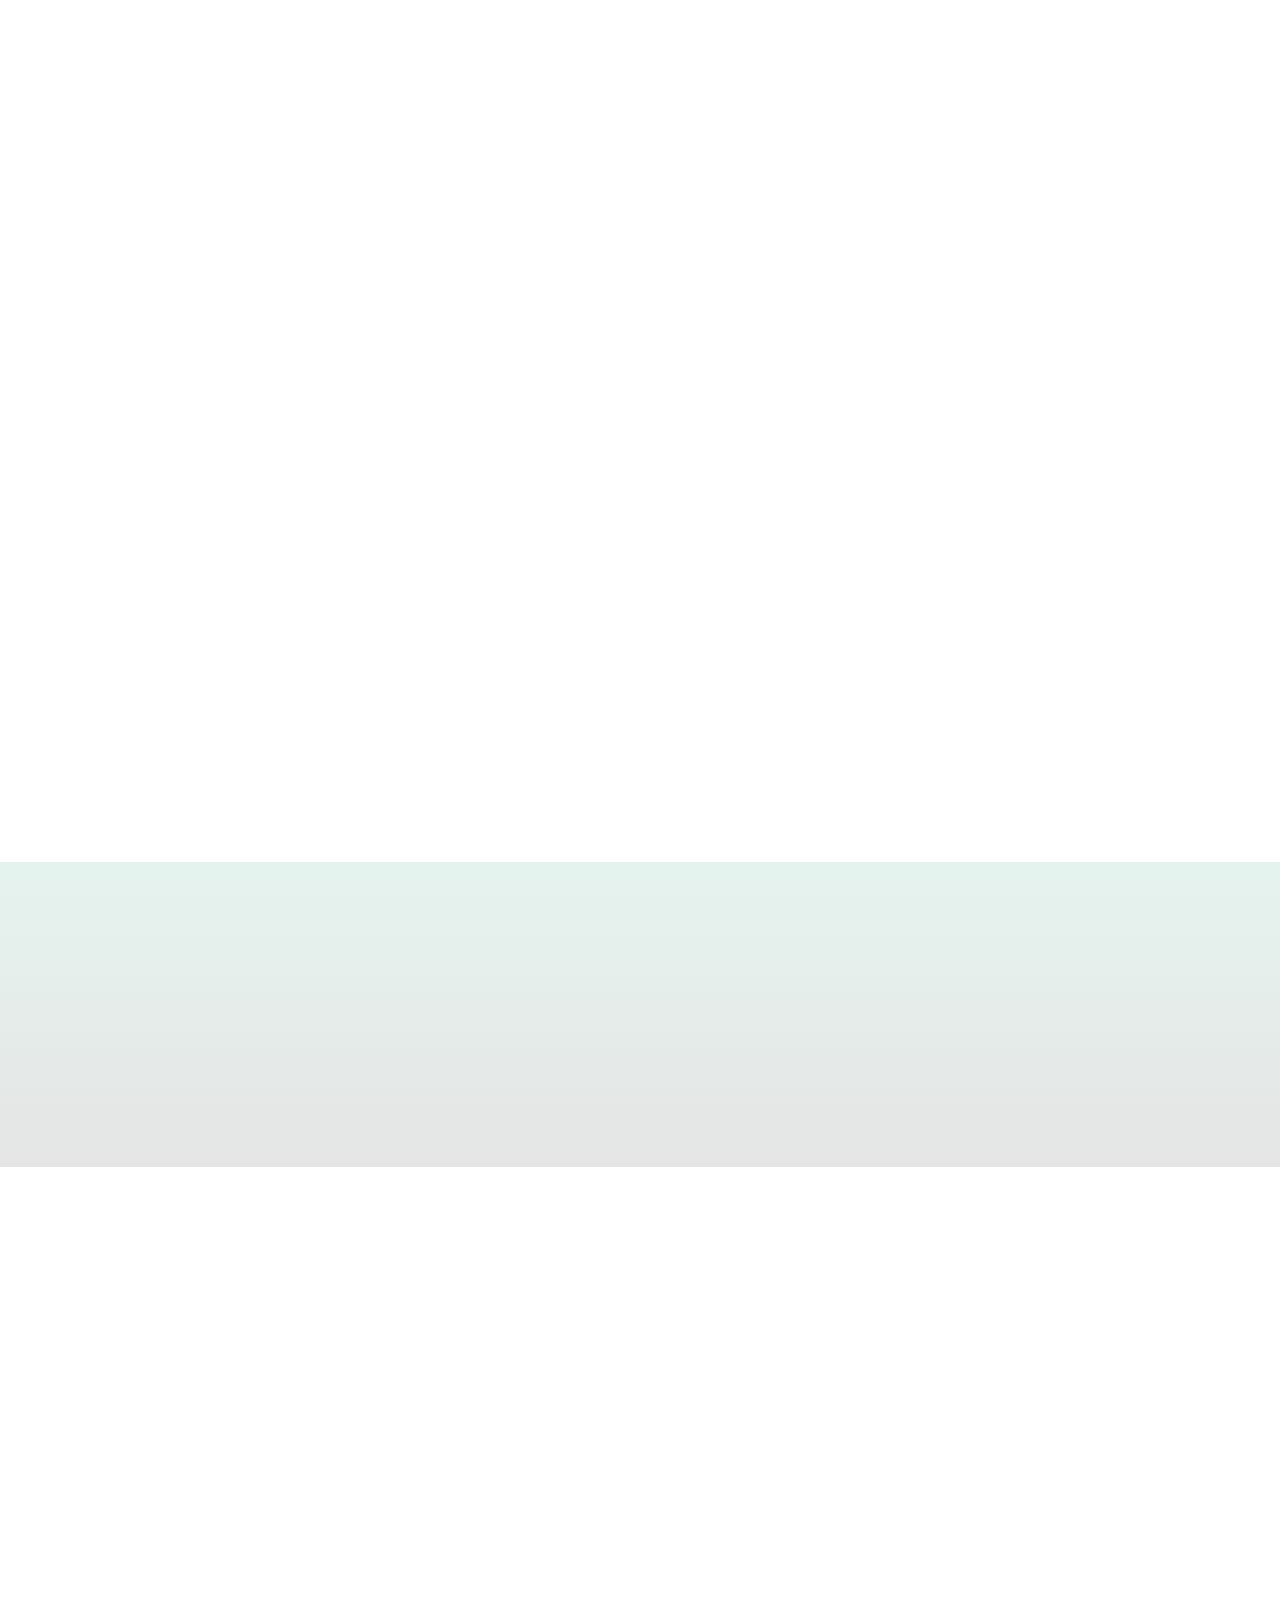
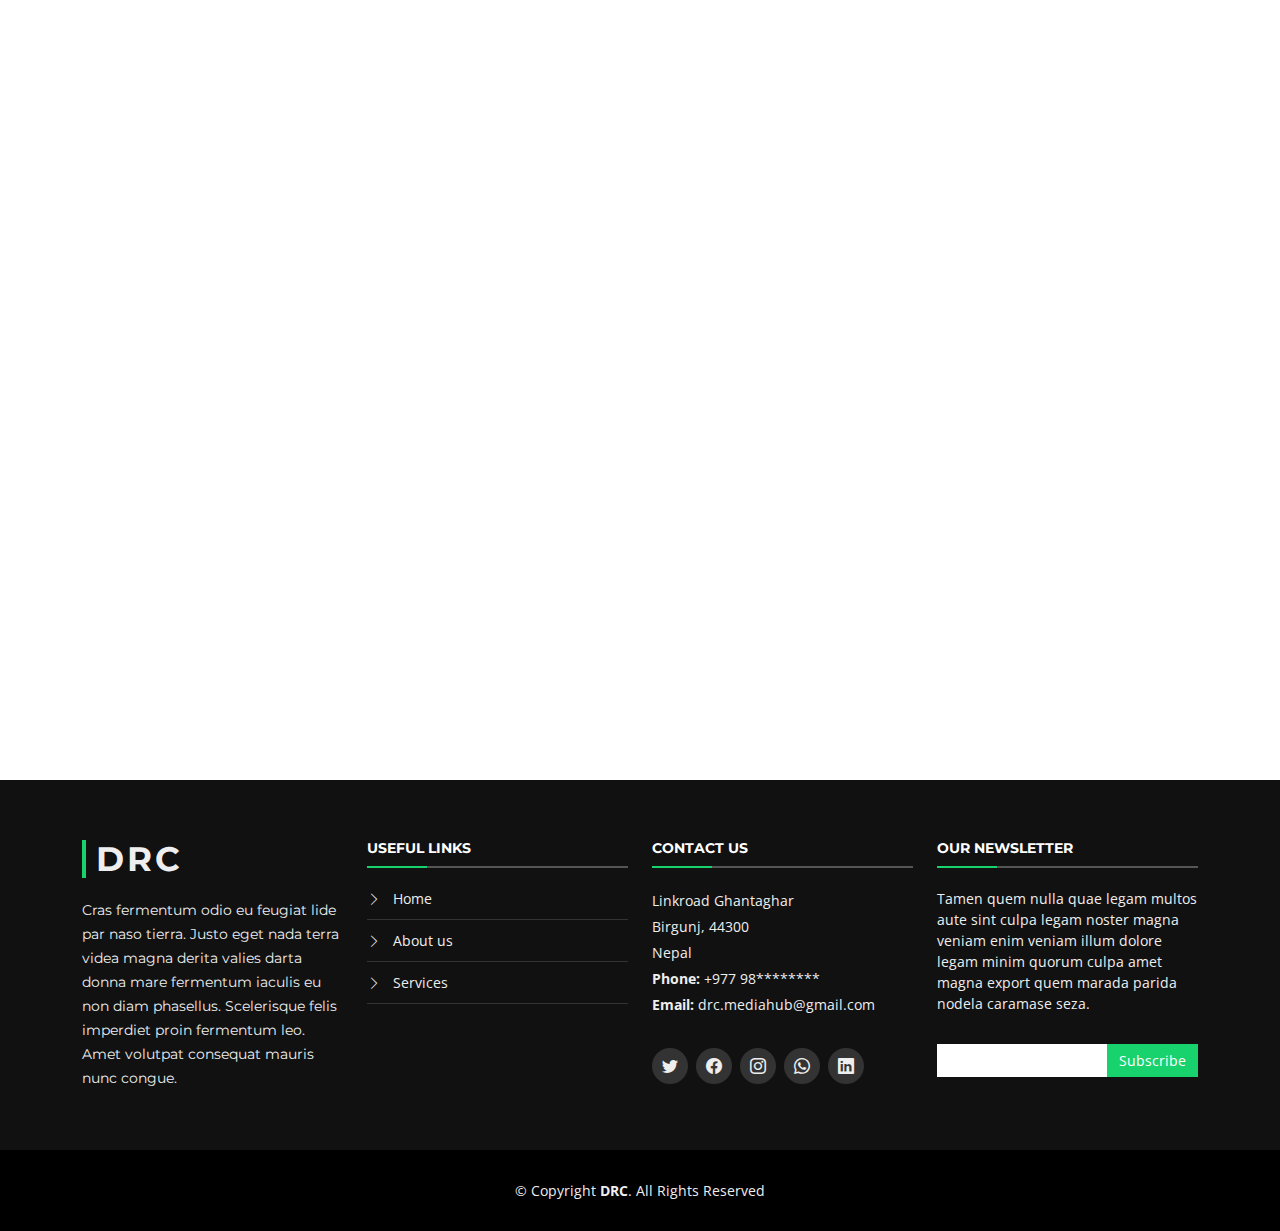
==== commit ea384ca6: "update" ====
--- a/index.html
+++ b/index.html
@@ -163,28 +163,28 @@
       </div>
       <div class="col-lg-4 col-md-6 box" data-aos="fade-up" data-aos-delay="200">
         <div class="icon"><i class="bi bi-card-checklist"></i></div>
-        <h4 class="title"><a href="">Dolor Sitema</a></h4>
-        <p class="description">Minim veniam, quis nostrud exercitation ullamco laboris nisi ut aliquip ex ea commodo consequat tarad limino ata</p>
+        <h4 class="title"><a href="">Content Marketing</a></h4>
+        <p class="description">In The Digital Game, Content is The King.We create content that are focused for coverage and conversion.Content that helps potential coustomers find their answer.</p>
       </div>
       <div class="col-lg-4 col-md-6 box" data-aos="fade-up" data-aos-delay="300">
         <div class="icon"><i class="bi bi-bar-chart"></i></div>
-        <h4 class="title"><a href="">Sed ut perspiciatis</a></h4>
-        <p class="description">Duis aute irure dolor in reprehenderit in voluptate velit esse cillum dolore eu fugiat nulla pariatur</p>
+        <h4 class="title"><a href="">Multimedia Services</a></h4>
+        <p class="description">Multimedia is very important in the digital game as real photos and videos brings a different level of connection with your audience.</p>
       </div>
       <div class="col-lg-4 col-md-6 box" data-aos="fade-up" data-aos-delay="200">
         <div class="icon"><i class="bi bi-binoculars"></i></div>
-        <h4 class="title"><a href="">Magni Dolores</a></h4>
-        <p class="description">Excepteur sint occaecat cupidatat non proident, sunt in culpa qui officia deserunt mollit anim id est laborum</p>
+        <h4 class="title"><a href="">Email Marketing</a></h4>
+        <p class="description">A personalized message delivered to thousands of your potentioal customers to keep them updated about your offers.</p>
       </div>
       <div class="col-lg-4 col-md-6 box" data-aos="fade-up" data-aos-delay="300">
         <div class="icon"><i class="bi bi-brightness-high"></i></div>
-        <h4 class="title"><a href="">Nemo Enim</a></h4>
-        <p class="description">At vero eos et accusamus et iusto odio dignissimos ducimus qui blanditiis praesentium voluptatum deleniti atque</p>
+        <h4 class="title"><a href="">Search Engine Optimization</a></h4>
+        <p class="description">We boost your seo game in order to attract more traffic and push your website on top of the search list.</p>
       </div>
       <div class="col-lg-4 col-md-6 box" data-aos="fade-up" data-aos-delay="400">
         <div class="icon"><i class="bi bi-calendar4-week"></i></div>
-        <h4 class="title"><a href="">Eiusmod Tempor</a></h4>
-        <p class="description">Et harum quidem rerum facilis est et expedita distinctio. Nam libero tempore, cum soluta nobis est eligendi</p>
+        <h4 class="title"><a href="">Graphic Desiging</a></h4>
+        <p class="description">We deliver you with top notch eye catching graphics for your digital game to attract your potential customers.</p>
       </div>
 
     </div>
@@ -210,9 +210,7 @@
                 <div class="icon"><i class="bi bi-bar-chart"></i></div>
               </div>
               <h2 class="title"><a href="#">Our Mission</a></h2>
-              <p>
-                Lorem ipsum dolor sit amet, consectetur elit, sed do eiusmod tempor ut labore et dolore magna aliqua. Ut enim ad minim veniam, quis nostrud exercitation ullamco laboris nisi ut aliquip ex ea commodo consequat.
-              </p>
+              <p>D.R.C Media Hub seeks to bring revolution in your digital game with our top notch services and digital expertise. We strive to help boost up your business as we grow together in this digital era.</p>
             </div>
           </div>
 
